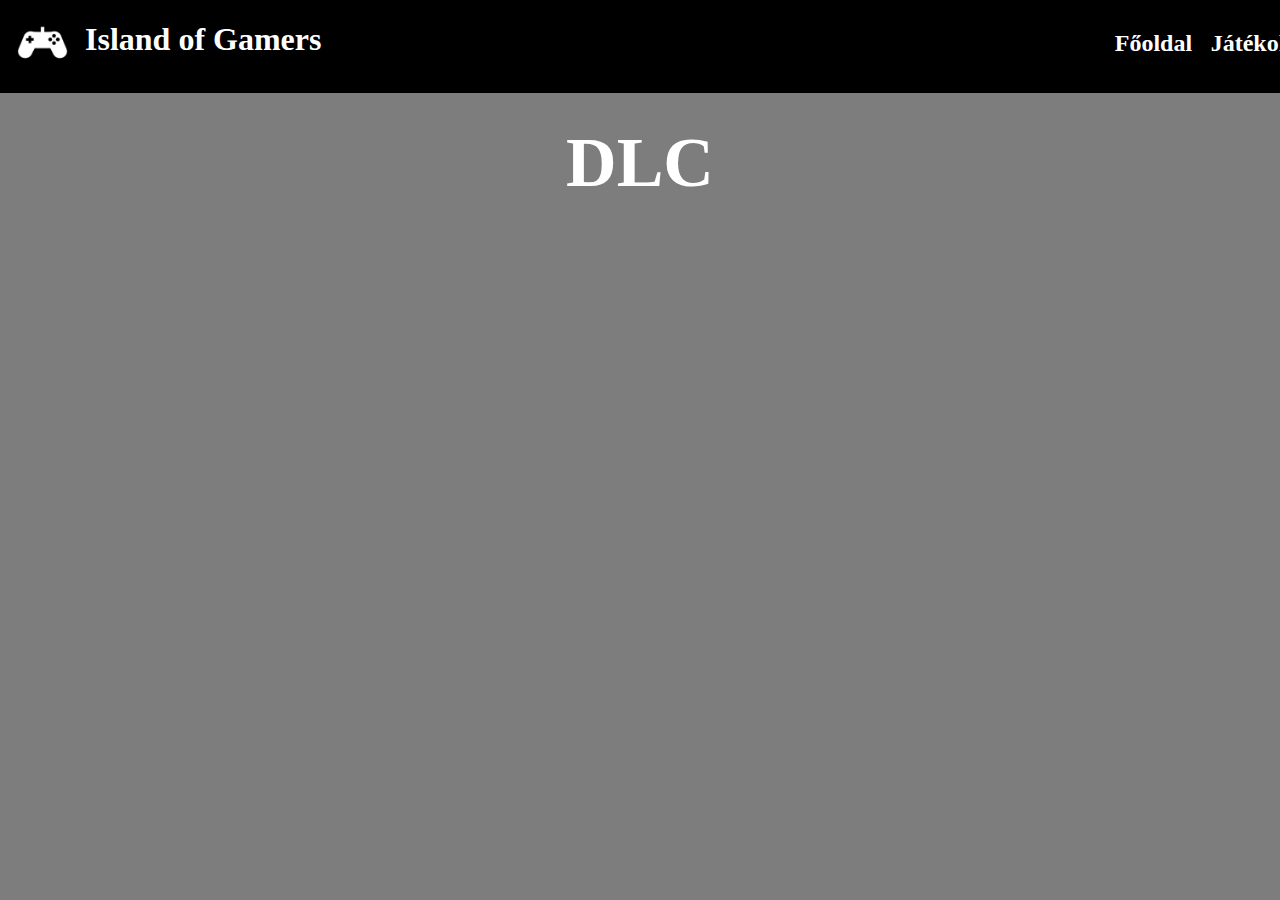
==== DLC.html @ 828c477d "indexbody" ====
<!DOCTYPE html>
<html lang="hu">
<head>
    <meta charset="UTF-8">
    <meta name="viewport" content="width=device-width, initial-scale=1.0">
    <link rel="stylesheet" href="gamers.css">
    <title>Játékok</title>
</head>
<body>
    <body>
        <header>
            <div>
                <img id="logo" src="img/video-game-icon-png.webp" alt="logo">
            </div>
            <div id="cim">
                <h1 id="cim">Island of Gamers</h1>
            </div>
            <div class="fejlecszoveg">
                <ul class="fejlec">
                    <a href="index.html"><li id="fejlecelem"><h2>Főoldal</h2></li></a>
                    <a href="jatekok.html"><li id="fejlecelem"><h2>Játékok</h2></li></a>
                    <li id="fejlecelem" class="dlc"><h2>DLC</h2></li>
                </ul>
            </div>
        </header>
        <h3>DLC</h3>
</body>
</html>
---- gamers.css ----
html{
    overflow-x: hidden;
}
.header-game{
    background-color: black;
}
body{
    background-color: rgb(125, 125, 125);
}
header{
    margin-left: -8px;
    margin-right: -8px;
    margin-top: -8px;
    background-color: black;
    height: 10%;
    display: flex;
    flex-direction: row;
}
#logo{
    height: 85px;
}
#cim{
    color: rgb(255, 255, 255);
}
.fejlecszoveg{
    margin-right: -20%;
}
#fejlecelem{
    padding-left: 15%;
    list-style-type: none;
}
.fejlec{
    margin-left: 280%;
    padding-left: 30%;
    margin-top: 4%;
    color: rgb(255, 255, 255);
    display: inline-flex;
}
h3{
    margin-top: 30px;
    margin-bottom: 30px;
    text-align: center;
    font-size: 70px;
    color: white;
}
a{
    padding-left: 18px;
    color: white;
    text-decoration: none;
}
p{
    font-size: 25px;
}
#elsokep{
    width: 700px;
}
#elsodiv{
    text-align: center;
}
#miertszoveg{
    font-size: 21px;
}
#csatlakozz{
    font-size: 20px;
}
.dlc{
    margin-right: 1px;
}
.gallery {
    display: grid;
    grid-template-columns: repeat(8, 1fr);
    grid-template-rows: repeat(8, 1fr);
    grid-gap: 15px;
}
.gallery__img {
    width: 100%;
    height: 100%;
    object-fit: cover;
}
.gallery__item--1 {
    grid-column-start: 1;
    grid-column-end: 3;
    grid-row-start: 1;
    grid-row-end: 3;
}
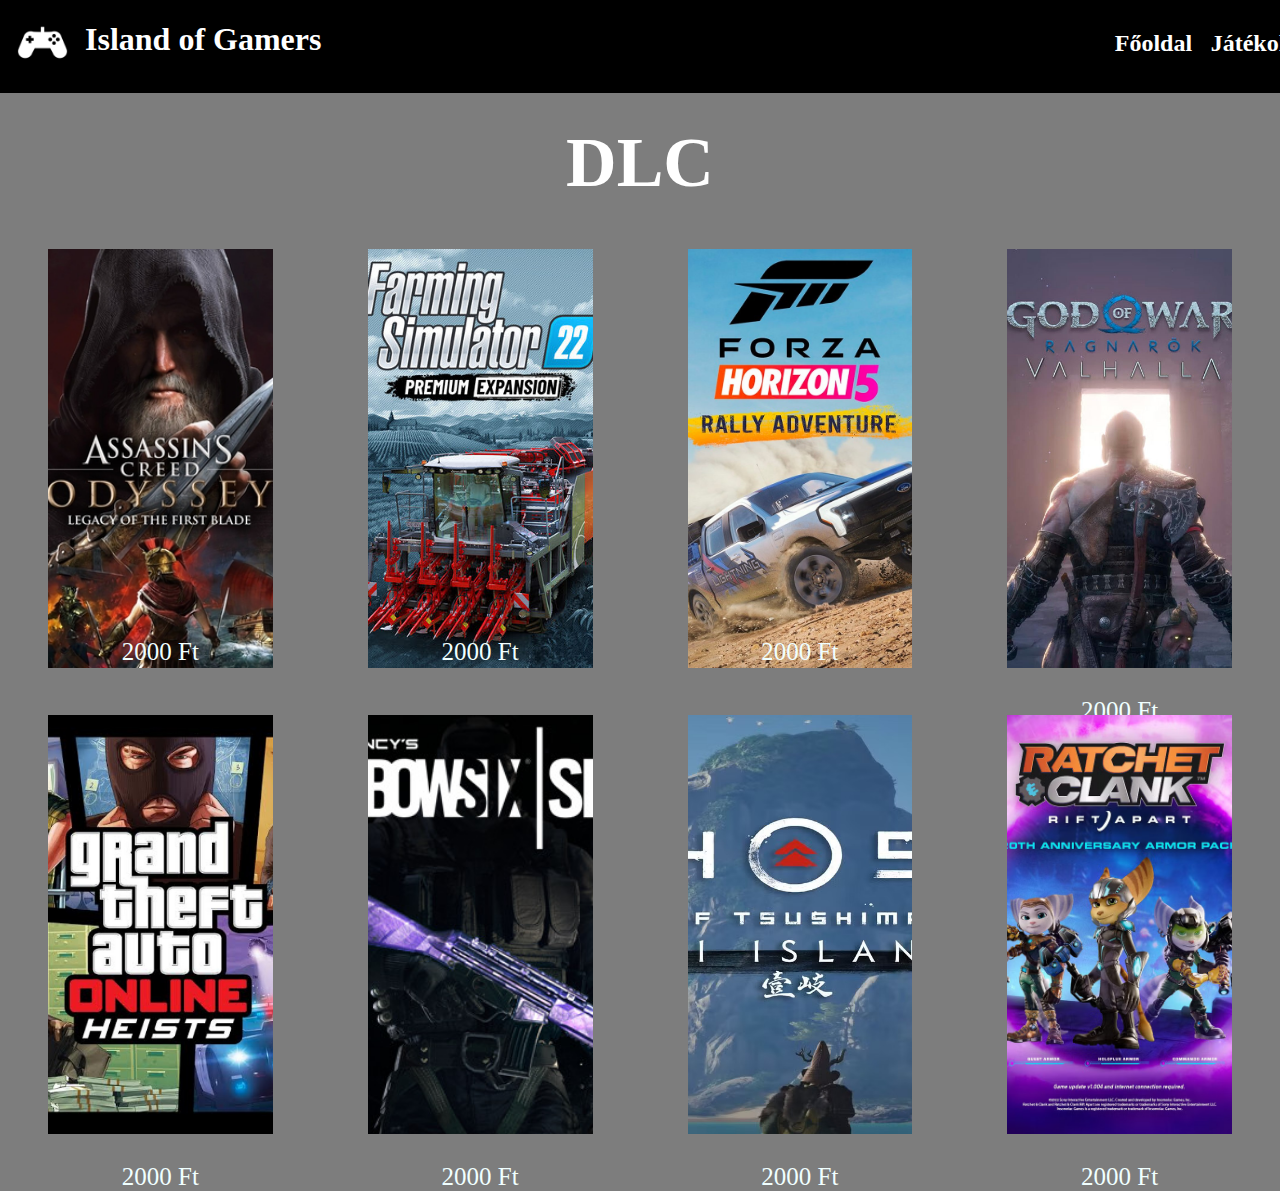
==== commit e3143692: "gallery01" ====
--- a/DLC.html
+++ b/DLC.html
@@ -24,5 +24,41 @@
             </div>
         </header>
         <h3>DLC</h3>
+        <div class="container">
+            <div class="gallery">
+                <figure class="gallery__item gallery__item--1">
+                  <img src="img/Assassins creed DLC.jpg" class="gallery__img" alt="Image 1">
+                  <p id="assasin">2000 Ft</p>
+                </figure>
+                <figure class="gallery__item gallery__item--2">
+                  <img src="img/FArming simulator DLC.jpg" class="gallery__img" alt="Image 2">
+                  <p id="farming">2000 Ft</p>
+                </figure>
+                <figure class="gallery__item gallery__item--3">
+                  <img src="img/Forza horizon % DLC.jpg" class="gallery__img" alt="Image 3">
+                  <p id="forza">2000 Ft</p>
+                </figure>
+                <figure class="gallery__item gallery__item--4">
+                  <img src="img/God of war DLC.jpg" class="gallery__img" alt="Image 4">
+                  <p id="gow">2000 Ft</p>
+                </figure>
+                <figure class="gallery__item gallery__item--5">
+                  <img src="img/GTA5 DLC.jpg" class="gallery__img" alt="Image 5">
+                  <p id="gta">2000 Ft</p>
+                </figure>
+                <figure class="gallery__item gallery__item--6">
+                  <img src="img/Rainbowsixsiege DLC.jpg" class="gallery__img" alt="Image 6">
+                  <p id="rainbow">2000 Ft</p>
+                </figure>
+                <figure class="gallery__item gallery__item--7">
+                    <img src="img/ghost of tsushima dlc.jpg" class="gallery__img" alt="Image 7">
+                    <p id="ghost">2000 Ft</p>
+                </figure>
+                <figure class="gallery__item gallery__item--8">
+                    <img src="img/ratchet and clank rift apart dlc.jpg" class="gallery__img" alt="Image 8">
+                    <p id="ratchet">2000 Ft</p>
+                </figure>
+              </div>
+          </div>
 </body>
 </html>--- a/gamers.css
+++ b/gamers.css
@@ -69,7 +69,7 @@
 .gallery {
     display: grid;
     grid-template-columns: repeat(8, 1fr);
-    grid-template-rows: repeat(8, 1fr);
+    grid-template-rows: repeat(2, 1fr);
     grid-gap: 15px;
 }
 .gallery__img {
@@ -81,5 +81,61 @@
     grid-column-start: 1;
     grid-column-end: 3;
     grid-row-start: 1;
-    grid-row-end: 3;
+    grid-row-end: 1;
+}
+.gallery__item--2 {
+    grid-column-start: 3;
+    grid-column-end: 5;
+    grid-row-start: 1;
+    grid-row-end: 1;
+}
+.gallery__item--3 {
+    grid-column-start: 5;
+    grid-column-end: 7;
+    grid-row-start: 1;
+    grid-row-end: 1;
+}
+.gallery__item--4 {
+    grid-column-start: 7;
+    grid-column-end: 9;
+    grid-row-start: 1;
+    grid-row-end: 1;
+}
+.gallery__item--5 {
+    grid-column-start: 1;
+    grid-column-end: 3;
+    grid-row-start: 2;
+    grid-row-end: 2;
+}
+.gallery__item--6 {
+    grid-column-start: 3;
+    grid-column-end: 5;
+    grid-row-start: 2;
+    grid-row-end: 2;
+}
+.gallery__item--7 {
+    grid-column-start: 5;
+    grid-column-end: 7;
+    grid-row-start: 2;
+    grid-row-end: 2;
+}
+.gallery__item--8 {
+    grid-column-start: 7;
+    grid-column-end: 9;
+    grid-row-start: 2;
+    grid-row-end: 2;
+}
+.container{
+    text-align: center;
+    color: azure;
+}
+#assasin{
+    margin-top: -15%;
+    background-color: black;
+}
+#farming{
+    margin-top: -15%;
+}
+#forza{
+    margin-top: -15%;
 }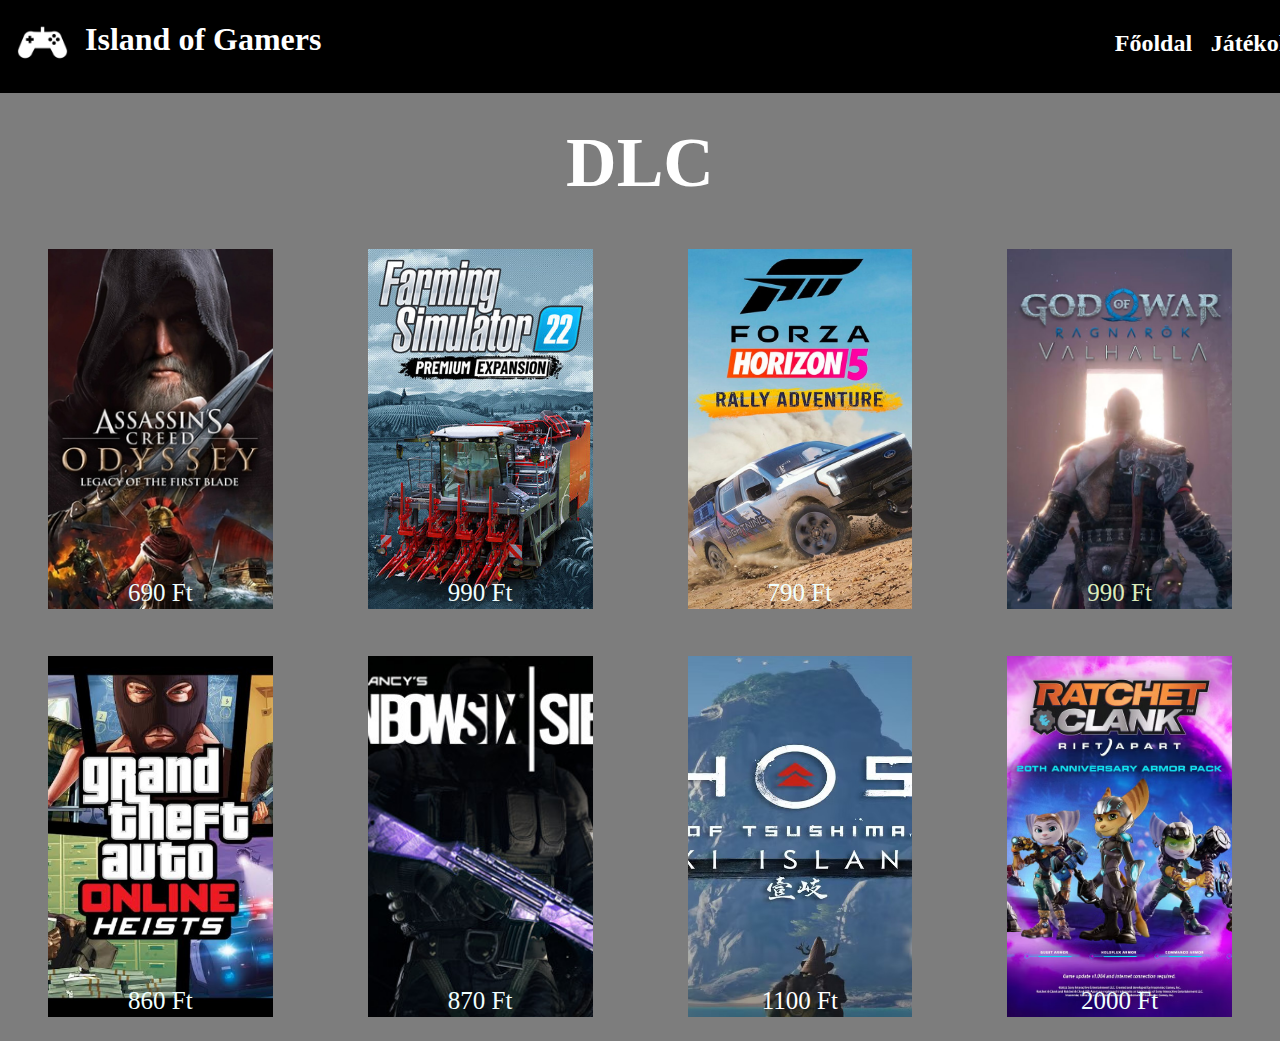
==== commit 0ad5183b: "gallery02" ====
--- a/DLC.html
+++ b/DLC.html
@@ -22,37 +22,49 @@
                     <li id="fejlecelem" class="dlc"><h2>DLC</h2></li>
                 </ul>
             </div>
+            <div class="hamburger-menu">
+              <input id="menu__toggle" type="checkbox" />
+              <label class="menu__btn" for="menu__toggle">
+                <span></span>
+              </label>
+          
+              <ul class="menu__box">
+                <li><a class="menu__item" href="index.html">Főoldal</a></li>
+                <li><a class="menu__item" href="jatekok.html">Játékok</a></li>
+                <li><a class="menu__item">DLC</a></li>
+              </ul>
+            </div>
         </header>
         <h3>DLC</h3>
         <div class="container">
             <div class="gallery">
                 <figure class="gallery__item gallery__item--1">
                   <img src="img/Assassins creed DLC.jpg" class="gallery__img" alt="Image 1">
-                  <p id="assasin">2000 Ft</p>
+                  <p id="assasin">690 Ft</p>
                 </figure>
                 <figure class="gallery__item gallery__item--2">
                   <img src="img/FArming simulator DLC.jpg" class="gallery__img" alt="Image 2">
-                  <p id="farming">2000 Ft</p>
+                  <p id="farming">990 Ft</p>
                 </figure>
                 <figure class="gallery__item gallery__item--3">
                   <img src="img/Forza horizon % DLC.jpg" class="gallery__img" alt="Image 3">
-                  <p id="forza">2000 Ft</p>
+                  <p id="forza">790 Ft</p>
                 </figure>
                 <figure class="gallery__item gallery__item--4">
                   <img src="img/God of war DLC.jpg" class="gallery__img" alt="Image 4">
-                  <p id="gow">2000 Ft</p>
+                  <p id="gow">990 Ft</p>
                 </figure>
                 <figure class="gallery__item gallery__item--5">
                   <img src="img/GTA5 DLC.jpg" class="gallery__img" alt="Image 5">
-                  <p id="gta">2000 Ft</p>
+                  <p id="gta">860 Ft</p>
                 </figure>
                 <figure class="gallery__item gallery__item--6">
                   <img src="img/Rainbowsixsiege DLC.jpg" class="gallery__img" alt="Image 6">
-                  <p id="rainbow">2000 Ft</p>
+                  <p id="rainbow">870 Ft</p>
                 </figure>
                 <figure class="gallery__item gallery__item--7">
                     <img src="img/ghost of tsushima dlc.jpg" class="gallery__img" alt="Image 7">
-                    <p id="ghost">2000 Ft</p>
+                    <p id="ghostdlc">1100 Ft</p>
                 </figure>
                 <figure class="gallery__item gallery__item--8">
                     <img src="img/ratchet and clank rift apart dlc.jpg" class="gallery__img" alt="Image 8">
--- a/gamers.css
+++ b/gamers.css
@@ -138,4 +138,172 @@
 }
 #forza{
     margin-top: -15%;
+}
+#gow{
+    margin-top: -15%;
+    color: rgb(220, 235, 187);
+}
+#gta{
+    margin-top: -15%;
+}
+#rainbow{
+    margin-top: -15%;
+}
+#ghost{
+    margin-top: -15%;
+    color: black;
+}
+#ghostdlc{
+    margin-top: -15%;
+    color: white;
+}
+#ratchet{
+    margin-top: -15%;
+}
+#menu__toggle {
+    opacity: 0;
+}
+#menu__toggle:checked + .menu__btn > span {
+    transform: rotate(45deg);
+}
+#menu__toggle:checked + .menu__btn > span::before {
+    top: 0;
+    transform: rotate(0deg);
+}
+#menu__toggle:checked + .menu__btn > span::after {
+    top: 0;
+    transform: rotate(90deg);
+}
+#menu__toggle:checked ~ .menu__box {
+    right: 0 !important;
+}
+.menu__btn {
+    position: absolute;
+    top: 20px;
+    right: 20px;
+    width: 26px;
+    height: 26px;
+    cursor: pointer;
+    z-index: 1;
+}
+.menu__btn > span,
+.menu__btn > span::before,
+.menu__btn > span::after {
+    visibility: hidden;
+    display: block;
+    position: absolute;
+    width: 100%;
+    height: 2px;
+    background-color: #616161;
+    transition-duration: .25s;
+    top: 20px;
+}
+.menu__btn > span::before {
+    content: '';
+    top: -8px;
+}
+.menu__btn > span::after {
+    content: '';
+    top: 8px;
+}
+.menu__box {
+    display: block;
+    position: fixed;
+    top: 0;
+    right: -100%;
+    width: 300px;
+    height: 100%;
+    margin: 0;
+    padding: 80px 0;
+    list-style: none;
+    background-color: #ECEFF1;
+    box-shadow: 2px 2px 6px rgba(0, 0, 0, .4);
+    transition-duration: .25s;
+}
+.menu__item {
+    display: block;
+    padding: 12px 24px;
+    color: #333;
+    font-family: 'Roboto', sans-serif;
+    font-size: 20px;
+    font-weight: 600;
+    text-decoration: none;
+    transition-duration: .25s;
+    text-align: right; /* Jobbra igazítja a szöveget */
+}
+.menu__item:hover {
+    background-color: #CFD8DC;
+}
+@media only screen and (max-width: 1189px) {
+    .menu__btn > span,
+    .menu__btn > span::before,
+    .menu__btn > span::after {
+    visibility: visible;
+    display: block;
+    position: absolute;
+    width: 100%;
+    height: 2px;
+    background-color: #616161;
+    transition-duration: .25s;
+    }
+    .fejlecszoveg{
+        visibility: hidden;
+    }
+}
+@media only screen and (max-width: 1090px){
+    .gallery {
+        display: grid;
+        grid-template-columns: repeat(8, 1fr);
+        grid-template-rows: repeat(4, 1fr);
+        grid-gap: 15px;
+    }
+    .gallery__item--1 {
+        grid-column-start: 1;
+        grid-column-end: 5;
+        grid-row-start: 1;
+        grid-row-end: 1;
+    }
+    .gallery__item--2 {
+        grid-column-start: 5;
+        grid-column-end: 9;
+        grid-row-start: 1;
+        grid-row-end: 1;
+    }
+    .gallery__item--3 {
+        grid-column-start: 1;
+        grid-column-end: 5;
+        grid-row-start: 2;
+        grid-row-end: 2;
+    }
+    .gallery__item--4 {
+        grid-column-start: 5;
+        grid-column-end: 9;
+        grid-row-start: 2;
+        grid-row-end: 2;
+    }
+    .gallery__item--5 {
+        grid-column-start: 1;
+        grid-column-end: 5;
+        grid-row-start: 3;
+        grid-row-end: 3;
+    }
+    .gallery__item--6 {
+        grid-column-start: 5;
+        grid-column-end: 9;
+        grid-row-start: 3;
+        grid-row-end: 3;
+    }
+    .gallery__item--7 {
+        grid-column-start: 1;
+        grid-column-end: 5;
+        grid-row-start: 4;
+        grid-row-end: 4;
+    }
+    .gallery__item--8 {
+        grid-column-start: 5;
+        grid-column-end: 9;
+        grid-row-start: 4;
+        grid-row-end: 4;
+    }
+    
 }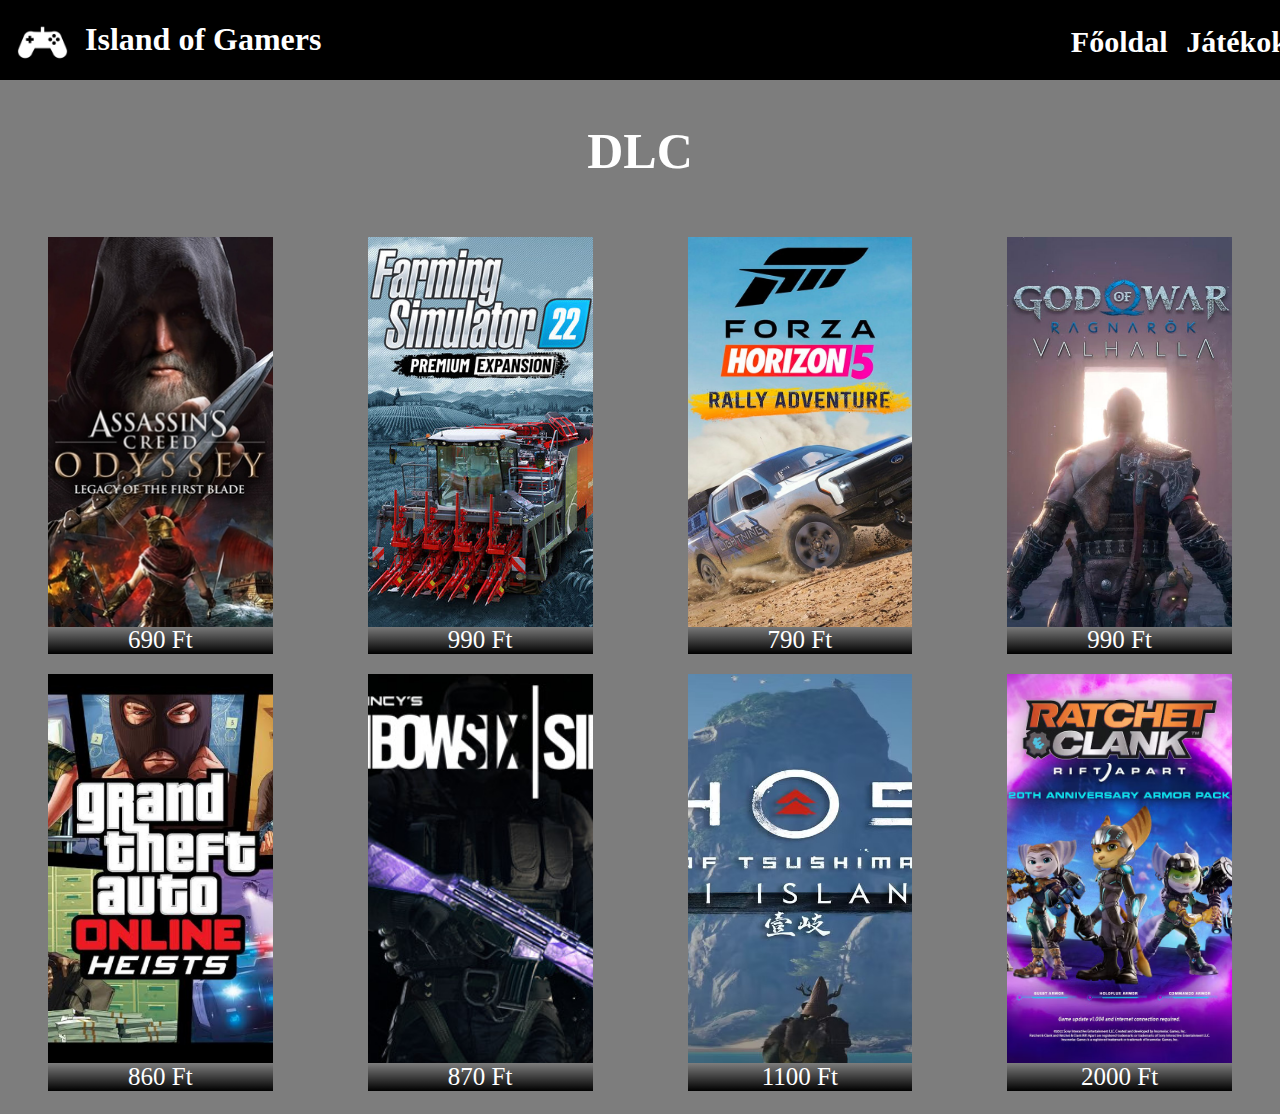
==== commit 17863c42: "reszponzivitas03" ====
--- a/DLC.html
+++ b/DLC.html
@@ -17,9 +17,9 @@
             </div>
             <div class="fejlecszoveg">
                 <ul class="fejlec">
-                    <a href="index.html"><li id="fejlecelem"><h2>Főoldal</h2></li></a>
-                    <a href="jatekok.html"><li id="fejlecelem"><h2>Játékok</h2></li></a>
-                    <li id="fejlecelem" class="dlc"><h2>DLC</h2></li>
+                    <a href="index.html"><li id="fejlecelem"><h4>Főoldal</h4></li></a>
+                    <a href="jatekok.html"><li id="fejlecelem"><h4>Játékok</h4></li></a>
+                    <li id="fejlecelem" class="dlc"><h4>DLC</h4></li>
                 </ul>
             </div>
             <div class="hamburger-menu">
@@ -35,7 +35,7 @@
               </ul>
             </div>
         </header>
-        <h3>DLC</h3>
+        <h2>DLC</h2>
         <div class="container">
             <div class="gallery">
                 <figure class="gallery__item gallery__item--1">
--- a/gamers.css
+++ b/gamers.css
@@ -1,182 +1,238 @@
-html{
+html {
     overflow-x: hidden;
 }
-.header-game{
+
+.header-game {
     background-color: black;
 }
-body{
+
+body {
     background-color: rgb(125, 125, 125);
 }
-header{
+
+header {
     margin-left: -8px;
     margin-right: -8px;
     margin-top: -8px;
     background-color: black;
-    height: 10%;
+    height: 80px;
     display: flex;
     flex-direction: row;
 }
-#logo{
+
+#logo {
     height: 85px;
 }
-#cim{
+
+#cim {
     color: rgb(255, 255, 255);
 }
-.fejlecszoveg{
-    margin-right: -20%;
-}
-#fejlecelem{
+
+#fejlecelem {
     padding-left: 15%;
     list-style-type: none;
 }
-.fejlec{
-    margin-left: 280%;
+
+.fejlec {
+    font-size: 30px;
     padding-left: 30%;
-    margin-top: 4%;
+    margin-left: 210%;
+    margin-top: -5%;
     color: rgb(255, 255, 255);
     display: inline-flex;
 }
-h3{
+
+h3 {
     margin-top: 30px;
-    margin-bottom: 30px;
     text-align: center;
     font-size: 70px;
     color: white;
 }
-a{
+h2{
+    font-size: 50px;
+    text-align: center;
+    color: white;
+}
+a {
     padding-left: 18px;
     color: white;
     text-decoration: none;
 }
-p{
+
+p {
     font-size: 25px;
 }
-#elsokep{
+
+#elsokep {
     width: 700px;
 }
-#elsodiv{
+
+#elsodiv {
     text-align: center;
 }
-#miertszoveg{
+
+#miertszoveg {
     font-size: 21px;
 }
-#csatlakozz{
+
+#csatlakozz {
     font-size: 20px;
 }
-.dlc{
+
+.dlc {
     margin-right: 1px;
 }
+
 .gallery {
     display: grid;
     grid-template-columns: repeat(8, 1fr);
     grid-template-rows: repeat(2, 1fr);
     grid-gap: 15px;
-}
+    margin-bottom: 35px;
+}
+
 .gallery__img {
     width: 100%;
     height: 100%;
     object-fit: cover;
 }
+
 .gallery__item--1 {
     grid-column-start: 1;
     grid-column-end: 3;
     grid-row-start: 1;
     grid-row-end: 1;
 }
+
 .gallery__item--2 {
     grid-column-start: 3;
     grid-column-end: 5;
     grid-row-start: 1;
     grid-row-end: 1;
 }
+
 .gallery__item--3 {
     grid-column-start: 5;
     grid-column-end: 7;
     grid-row-start: 1;
     grid-row-end: 1;
 }
+
 .gallery__item--4 {
     grid-column-start: 7;
     grid-column-end: 9;
     grid-row-start: 1;
     grid-row-end: 1;
 }
+
 .gallery__item--5 {
     grid-column-start: 1;
     grid-column-end: 3;
     grid-row-start: 2;
     grid-row-end: 2;
 }
+
 .gallery__item--6 {
     grid-column-start: 3;
     grid-column-end: 5;
     grid-row-start: 2;
     grid-row-end: 2;
 }
+
 .gallery__item--7 {
     grid-column-start: 5;
     grid-column-end: 7;
     grid-row-start: 2;
     grid-row-end: 2;
 }
+
 .gallery__item--8 {
     grid-column-start: 7;
     grid-column-end: 9;
     grid-row-start: 2;
     grid-row-end: 2;
 }
-.container{
+
+.container {
     text-align: center;
-    color: azure;
-}
-#assasin{
-    margin-top: -15%;
-    background-color: black;
-}
-#farming{
-    margin-top: -15%;
-}
-#forza{
-    margin-top: -15%;
-}
-#gow{
-    margin-top: -15%;
-    color: rgb(220, 235, 187);
-}
-#gta{
-    margin-top: -15%;
-}
-#rainbow{
-    margin-top: -15%;
-}
-#ghost{
-    margin-top: -15%;
-    color: black;
-}
-#ghostdlc{
-    margin-top: -15%;
-    color: white;
-}
-#ratchet{
-    margin-top: -15%;
-}
+    color: rgb(255, 255, 255);
+}
+
+#assasin {
+    margin-top: -2%;
+    background: rgb(255,255,255);
+    background: linear-gradient(180deg, rgba(255,255,255,0) 0%, rgba(0,0,0,1) 100%);
+}
+
+#farming {
+    margin-top: -2%;
+    background: rgb(255,255,255);
+    background: linear-gradient(180deg, rgba(255,255,255,0) 0%, rgba(0,0,0,1) 100%);
+}
+
+#forza {
+    margin-top: -2%;
+    background: rgb(255,255,255);
+    background: linear-gradient(180deg, rgba(255,255,255,0) 0%, rgba(0,0,0,1) 100%);
+}
+
+#gow {
+    margin-top: -2%;
+    background: rgb(255,255,255);
+    background: linear-gradient(180deg, rgba(255,255,255,0) 0%, rgba(0,0,0,1) 100%);
+}
+
+#gta {
+    margin-top: -2%;
+    background: rgb(255,255,255);
+    background: linear-gradient(180deg, rgba(255,255,255,0) 0%, rgba(0,0,0,1) 100%);
+}
+
+#rainbow {
+    margin-top: -2%;
+    background: rgb(255,255,255);
+    background: linear-gradient(180deg, rgba(255,255,255,0) 0%, rgba(0,0,0,1) 100%);
+}
+
+#ghost {
+    margin-top: -2%;
+    background: rgb(255,255,255);
+    background: linear-gradient(180deg, rgba(255,255,255,0) 0%, rgba(0,0,0,1) 100%);
+}
+#ghostdlc {
+    margin-top: -2%;
+    background: rgb(255,255,255);
+    background: linear-gradient(180deg, rgba(255,255,255,0) 0%, rgba(0,0,0,1) 100%);
+}
+
+#ratchet {
+    margin-top: -2%;
+    background: rgb(255,255,255);
+    background: linear-gradient(180deg, rgba(255,255,255,0) 0%, rgba(0,0,0,1) 100%);
+}
+
 #menu__toggle {
     opacity: 0;
 }
-#menu__toggle:checked + .menu__btn > span {
+
+#menu__toggle:checked+.menu__btn>span {
     transform: rotate(45deg);
 }
-#menu__toggle:checked + .menu__btn > span::before {
+
+#menu__toggle:checked+.menu__btn>span::before {
     top: 0;
     transform: rotate(0deg);
 }
-#menu__toggle:checked + .menu__btn > span::after {
+
+#menu__toggle:checked+.menu__btn>span::after {
     top: 0;
     transform: rotate(90deg);
 }
-#menu__toggle:checked ~ .menu__box {
+
+#menu__toggle:checked~.menu__box {
     right: 0 !important;
 }
+
 .menu__btn {
     position: absolute;
     top: 20px;
@@ -186,9 +242,10 @@
     cursor: pointer;
     z-index: 1;
 }
-.menu__btn > span,
-.menu__btn > span::before,
-.menu__btn > span::after {
+
+.menu__btn>span,
+.menu__btn>span::before,
+.menu__btn>span::after {
     visibility: hidden;
     display: block;
     position: absolute;
@@ -198,14 +255,17 @@
     transition-duration: .25s;
     top: 20px;
 }
-.menu__btn > span::before {
+
+.menu__btn>span::before {
     content: '';
     top: -8px;
 }
-.menu__btn > span::after {
+
+.menu__btn>span::after {
     content: '';
     top: 8px;
 }
+
 .menu__box {
     display: block;
     position: fixed;
@@ -220,6 +280,7 @@
     box-shadow: 2px 2px 6px rgba(0, 0, 0, .4);
     transition-duration: .25s;
 }
+
 .menu__item {
     display: block;
     padding: 12px 24px;
@@ -229,28 +290,32 @@
     font-weight: 600;
     text-decoration: none;
     transition-duration: .25s;
-    text-align: right; /* Jobbra igazítja a szöveget */
-}
+    text-align: right;
+}
+
 .menu__item:hover {
     background-color: #CFD8DC;
 }
+
 @media only screen and (max-width: 1189px) {
-    .menu__btn > span,
-    .menu__btn > span::before,
-    .menu__btn > span::after {
-    visibility: visible;
-    display: block;
-    position: absolute;
-    width: 100%;
-    height: 2px;
-    background-color: #616161;
-    transition-duration: .25s;
-    }
-    .fejlecszoveg{
+
+    .menu__btn>span,
+    .menu__btn>span::before,
+    .menu__btn>span::after {
+        visibility: visible;
+        display: block;
+        position: absolute;
+        width: 100%;
+        height: 2px;
+        background-color: #616161;
+        transition-duration: .25s;
+    }
+    .fejlec{
         visibility: hidden;
     }
 }
-@media only screen and (max-width: 1090px){
+
+@media only screen and (max-width: 1090px) {
     .gallery {
         display: grid;
         grid-template-columns: repeat(8, 1fr);
@@ -261,49 +326,172 @@
         grid-column-start: 1;
         grid-column-end: 5;
         grid-row-start: 1;
-        grid-row-end: 1;
-    }
+        grid-row-end: 2;
+    }
+
     .gallery__item--2 {
         grid-column-start: 5;
         grid-column-end: 9;
         grid-row-start: 1;
-        grid-row-end: 1;
-    }
+        grid-row-end: 2;
+    }
+
     .gallery__item--3 {
         grid-column-start: 1;
         grid-column-end: 5;
         grid-row-start: 2;
-        grid-row-end: 2;
-    }
+        grid-row-end: 3;
+    }
+
     .gallery__item--4 {
         grid-column-start: 5;
         grid-column-end: 9;
         grid-row-start: 2;
-        grid-row-end: 2;
-    }
+        grid-row-end: 3;
+    }
+
     .gallery__item--5 {
         grid-column-start: 1;
         grid-column-end: 5;
         grid-row-start: 3;
-        grid-row-end: 3;
-    }
+        grid-row-end: 4;
+    }
+
     .gallery__item--6 {
         grid-column-start: 5;
         grid-column-end: 9;
         grid-row-start: 3;
-        grid-row-end: 3;
-    }
+        grid-row-end: 4;
+    }
+
     .gallery__item--7 {
         grid-column-start: 1;
         grid-column-end: 5;
         grid-row-start: 4;
-        grid-row-end: 4;
-    }
+        grid-row-end: 5;
+    }
+
     .gallery__item--8 {
         grid-column-start: 5;
         grid-column-end: 9;
         grid-row-start: 4;
+        grid-row-end: 5;
+    }
+
+}
+@media only screen and (max-width: 734px) {
+    #elsokep {
+        width: 100%;
+    }
+    h3{
+        font-size: 40px;
+        text-align: left;
+    }
+}
+@media only screen and (max-width: 657px) {
+    h1{
+        line-height: max-;
+    }
+}
+@media only screen and (max-width: 625px) {
+    .gallery {
+        display: grid;
+        grid-template-columns: repeat(8, 1fr);
+        grid-template-rows: repeat(8, 1fr);
+        grid-gap: 15px;
+    }
+
+    .gallery__item--1 {
+        grid-column-start: 1;
+        grid-column-end: 9;
+        grid-row-start: 1;
+        grid-row-end: 2;
+    }
+
+    .gallery__item--2 {
+        grid-column-start: 1;
+        grid-column-end: 9;
+        grid-row-start: 2;
+        grid-row-end: 3;
+    }
+
+    .gallery__item--3 {
+        grid-column-start: 1;
+        grid-column-end: 9;
+        grid-row-start: 3;
         grid-row-end: 4;
     }
-    
+
+    .gallery__item--4 {
+        grid-column-start: 1;
+        grid-column-end: 9;
+        grid-row-start: 4;
+        grid-row-end: 5;
+    }
+
+    .gallery__item--5 {
+        grid-column-start: 1;
+        grid-column-end: 9;
+        grid-row-start: 5;
+        grid-row-end: 6;
+    }
+
+    .gallery__item--6 {
+        grid-column-start: 1;
+        grid-column-end: 9;
+        grid-row-start: 6;
+        grid-row-end: 7;
+    }
+    .gallery__item--7 {
+        grid-column-start: 1;
+        grid-column-end: 9;
+        grid-row-start: 7;
+        grid-row-end: 8;
+    }
+
+    .gallery__item--8 {
+        grid-column-start: 1;
+        grid-column-end: 9;
+        grid-row-start: 8;
+        grid-row-end: 9;
+    }
+    #assasin {
+        margin-top: -1%;
+    }
+    
+    #farming {
+        margin-top: -1%;
+    }
+    
+    #forza {
+        margin-top: -1%;
+    }
+    
+    #gow {
+        margin-top: -1%;
+    }
+    
+    #gta {
+        margin-top: -1%;
+    }
+    
+    #rainbow {
+        margin-top: -1%;
+    }
+    
+    #ghost {
+        margin-top: -1%;
+    }
+    #ghostdlc {
+        margin-top: -1%;
+    }
+    
+    #ratchet {
+        margin-top: -1%;
+    }
+}
+@media only screen and (max-width: 375px) {
+    h1{
+        font-size: 25px;
+    }
 }